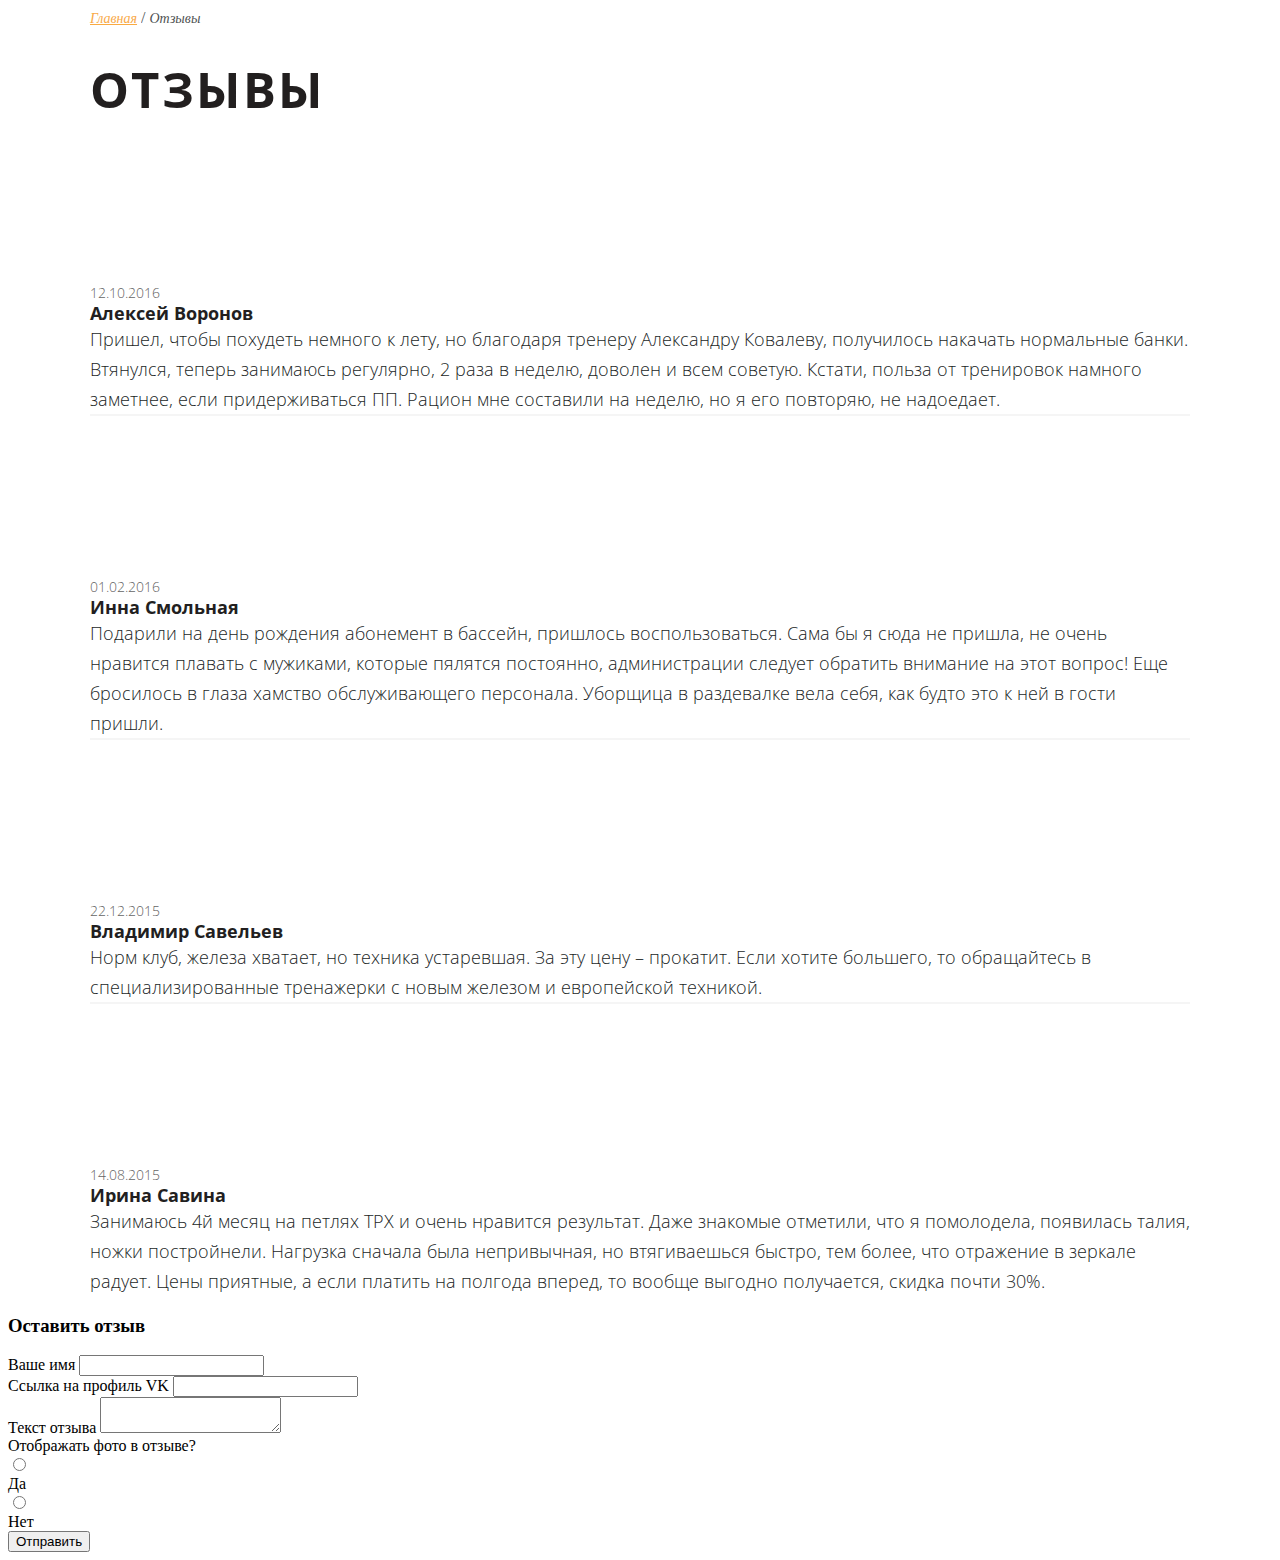
==== comments.html @ 6fe9c0ff "form" ====
<!DOCTYPE html>
<html lang="ru-RU">
<head>
    <meta charset="UTF-8">
    <title>Отзывы</title>
    <link href="https://fonts.googleapis.com/css?family=Open+Sans:300,400,700&amp;subset=cyrillic" rel="stylesheet">
    <link href="https://fonts.googleapis.com/css?family=Roboto:300,700&amp;subset=cyrillic-ext" rel="stylesheet">
    <link rel="stylesheet" href="css/comments.css">
</head>
<body>
    <div class="main_content">
        <div class="container">
            <div class="breadcrumbs">
                <ul class="breadcrumbs__list">
                    <li class="breadcrumbs__item">
                        <a href="index.html" class="breadcrumbs__item-link">Главная</a>
                    </li>
                    <li class="breadcrumbs__item">
                        <a href="#" class="breadcrumbs__item-link breadcrumbs__item-link_active">Отзывы</a>
                    </li>
                </ul>
            </div>
        </div>
        <div class="reviews"> 
            <div class="container">
                <div class="reviews__title">Отзывы</div>
                <ul class="reviews__list">
                    <li class="reviews__item">
                        <div class="reviews__avatar reviews__avatar_hanmen"></div>
                        <div class="reviews__text">
                            <div class="reviews__data">12.10.2016</div>
                            <div class="reviews_name">Алексей Воронов</div>
                            <div class="reviews__content">Пришел, чтобы похудеть немного к лету, но благодаря тренеру
                            Александру Ковалеву, получилось накачать нормальные банки. Втянулся, теперь занимаюсь регулярно,
                            2 раза в неделю, доволен и всем советую. Кстати, польза от тренировок намного заметнее, если
                            придерживаться ПП. Рацион мне составили на неделю, но я его повторяю, не надоедает.</div>
                        </div>
                    </li>
                    <li class="reviews__item">
                        <div class="reviews__avatar reviews__avatar_hanwomen"></div>
                        <div class="reviews__text">
                            <div class="reviews__data">01.02.2016</div>
                            <div class="reviews_name">Инна Смольная</div>
                            <div class="reviews__content">Подарили на день рождения абонемент в бассейн, пришлось воспользоваться. 
                                Сама бы я сюда не пришла, не очень нравится плавать с мужиками, которые пялятся постоянно, администрации 
                                следует обратить внимание на этот вопрос! Еще бросилось в глаза хамство обслуживающего персонала. 
                                Уборщица в раздевалке вела себя, как будто это к ней в гости пришли.</div>
                        </div>
                    </li>
                    <li class="reviews__item">
                        <div class="reviews__avatar reviews__avatar_smart"></div>
                        <div class="reviews__text">
                            <div class="reviews__data">22.12.2015</div>
                            <div class="reviews_name">Владимир Савельев</div>
                            <div class="reviews__content">Норм клуб, железа хватает, но техника устаревшая. За эту цену – прокатит. 
                                Если хотите большего, то обращайтесь в специализированные тренажерки с новым железом и европейской 
                                техникой.</div>
                        </div>
                    </li>
                    <li class="reviews__item">
                        <div class="reviews__avatar reviews__avatar_scott"></div>
                        <div class="reviews__text">
                            <div class="reviews__data">14.08.2015</div>
                            <div class="reviews_name">Ирина Савина</div>
                            <div class="reviews__content">Занимаюсь 4й месяц на петлях ТРХ и очень нравится результат. Даже знакомые 
                                отметили, что я помолодела, появилась талия, ножки постройнели. Нагрузка сначала была непривычная, но 
                                втягиваешься быстро, тем более, что отражение в зеркале радует. Цены приятные, а если платить на полгода 
                                вперед, то вообще выгодно получается, скидка почти 30%. </div>
                        </div>
                    </li>
                </ul>
            </div>
        </div>
        <!-- Оставить отзыв -->
        <form action="">
            <div class="form">
                <div class="form__inner">
                    <h3 class="form__title">Оставить отзыв</h3>
                    <div class="form__content">
                        <div class="form__row">
                            <div class="form__input-element">
                                <label class="form__fields-title">Ваше имя</label>
                                <input type="text" class="form__input">  
                            </div>
                            <div class="form__input-element">
                                <label class="form__fields-title">Ссылка на профиль VK</label>
                                <input type="text" class="form__input">  
                            </div>
                        </div>
                        <div class="form__row">
                            <label class="form__fields-title">Текст отзыва</label>
                            <textarea name="" class="form__big-text"></textarea>
                        </div>
                        <div class="form__row">
                            <div class="form__controls">
                                <div class="form__controls_title">Отображать фото в отзыве?</div>
                                <div class="form__controls-btns">
                                    <div class="form__controls-trigger">
                                        <input type="radio" name="photo" class="form__radio">
                                        <div class="form__trigger-title">Да</div>
                                    </div>
                                    <div class="form__controls-trigger">
                                        <input type="radio" name="photo" class="form__radio">
                                        <div class="form__trigger-title">Нет</div>
                                    </div>
                                </div>
                            </div>
                            <div class="form__send-btns">
                                <button class="form__send" type="submit">Отправить</button>
                            </div>
                        </div>
                    </div>
                </div>
            </div>

        </form>
    </div>
</body>
</html>
---- css/comments.css ----
ul {
    margin: 0;
    padding: 0;
    list-style: none;
}

.container {
    width: 1100px;
    margin: 0 auto;
}

.breadcrumbs {
    margin-bottom: 28px;
}

.breadcrumbs__item {
    display: inline-block;
    vertical-align: middle;
}

.breadcrumbs__item:after {
    content: "/";
    display: inline-block;
    color: #221f1f;
    opacity: .8;
  }

.breadcrumbs__item:last-child:after {
    display: none;
}

.breadcrumbs__item-link {
    opacity: 0.8;
    color: #f89513;
    font-family: "Open Sans Light";
    font-size: 14px;
    font-weight: 300;
    font-style: italic;
    line-height: 18px;
    text-decoration: underline;
}

.breadcrumbs__item-link_active {
    color: #221f1f;
    text-decoration: none;
}

.reviews__title {
    color: #221f1f;
    font-family: "Open Sans";
    font-size: 49px;
    font-weight: 700;
    text-transform: uppercase;
    letter-spacing: 2.45px;
}

.reviews__text {
    color: #221f1f;
    font-family: "Open Sans";
    font-size: 18px;
    font-weight: 300;
}

.reviews__data {
    color: #656464;
    font-size: 14px;
    font-weight: 300;
    line-height: 21px;
}

.reviews_name {
    font-weight: 700;
    line-height: 21px;
}

.reviews__content {
    font-weight: 300;
    line-height: 30px;
}

.reviews__item {
    border-bottom: 2px solid #f5f5f5;

}

.reviews__item:last-child {
    border-bottom: none;
}

.reviews__avatar {
    width: 160px;
    height: 160px;
    background-color: #f5f5f5;
    border-radius: 50%;
}

.reviews__avatar_hanmen {
    background: url('../img/icons/bbqf8j1xb6u-han-vi-ph-m-th.png') center center no-repeat;
}

.reviews__avatar_hanwomen {
    background: url('../img/icons/k6uxppff8rs-han-vi-ph-m-th.png') center center no-repeat;
}

.reviews__avatar_smart {
    background: url('../img/icons/vector-smart-object.png') center center no-repeat;
}

.reviews__avatar_scott {
    background: url('../img/icons/kblifrq1jkg-scott-webb.png') center center no-repeat;
}
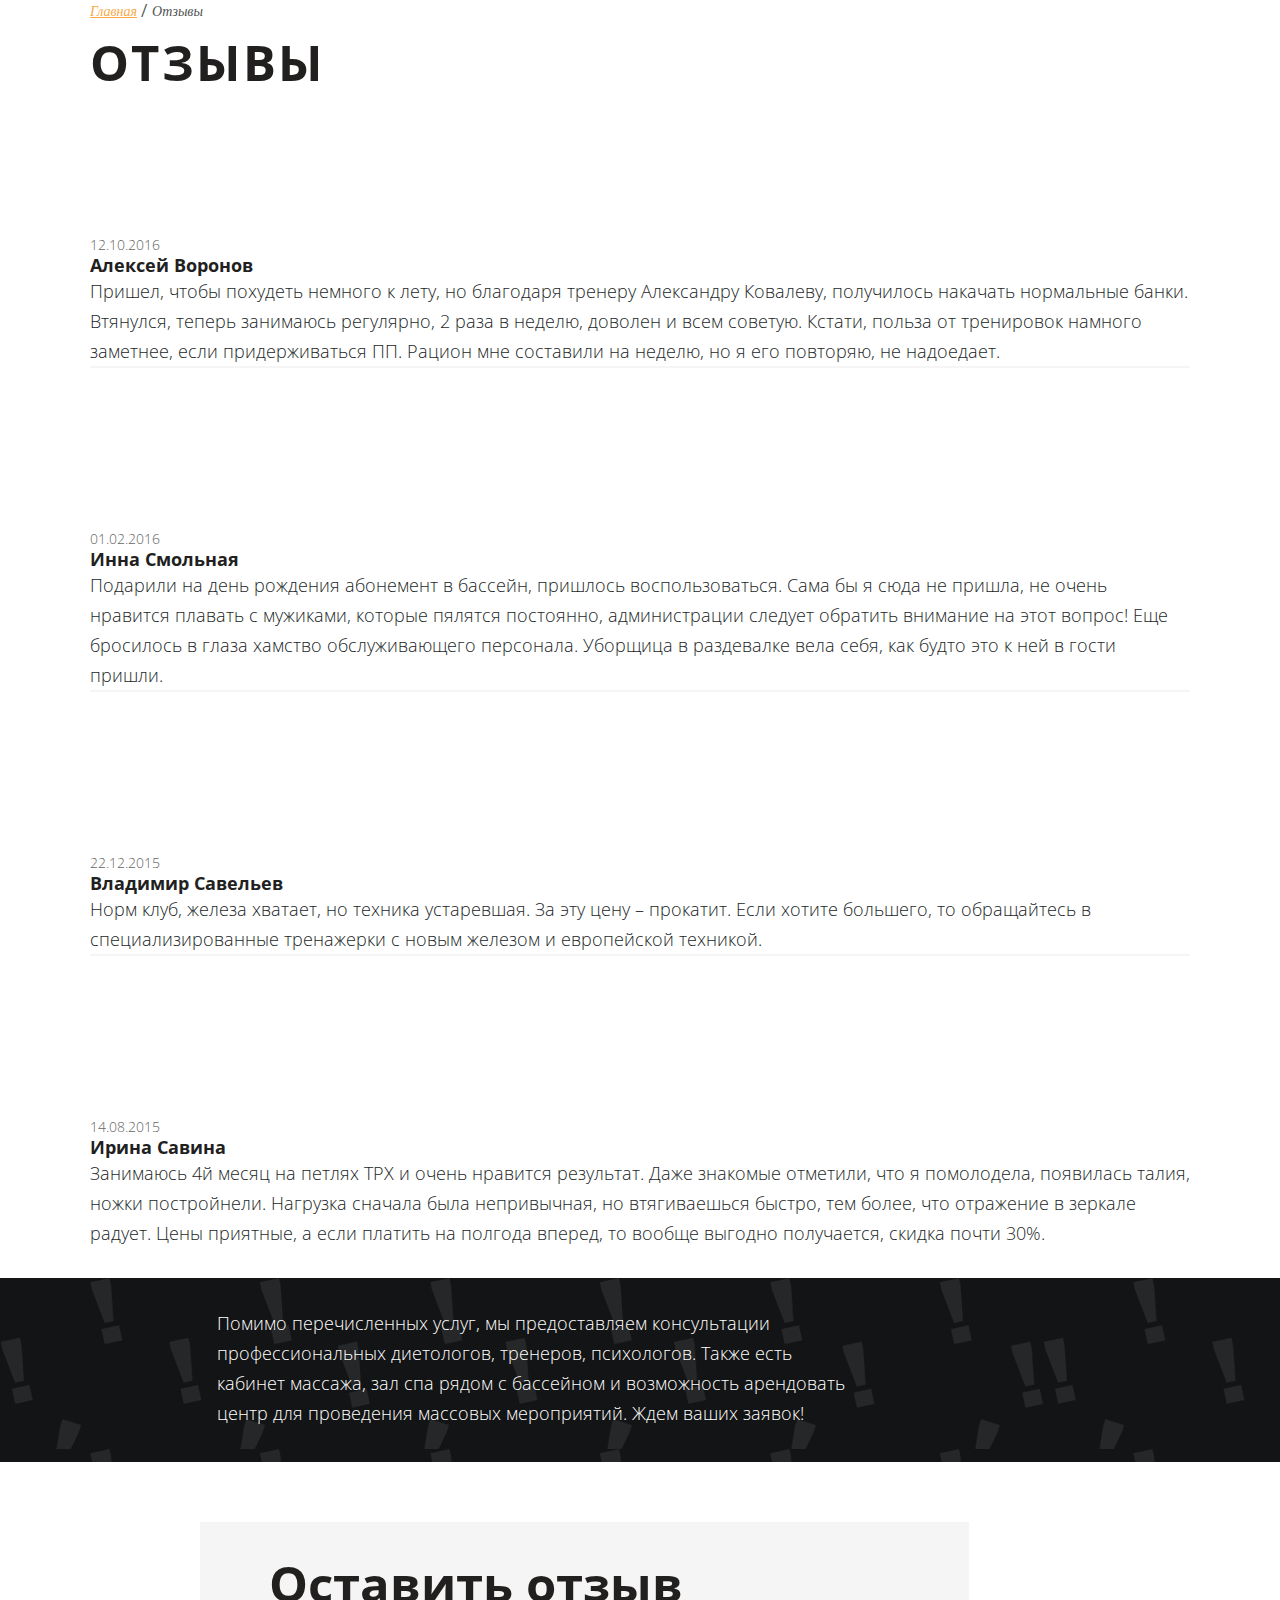
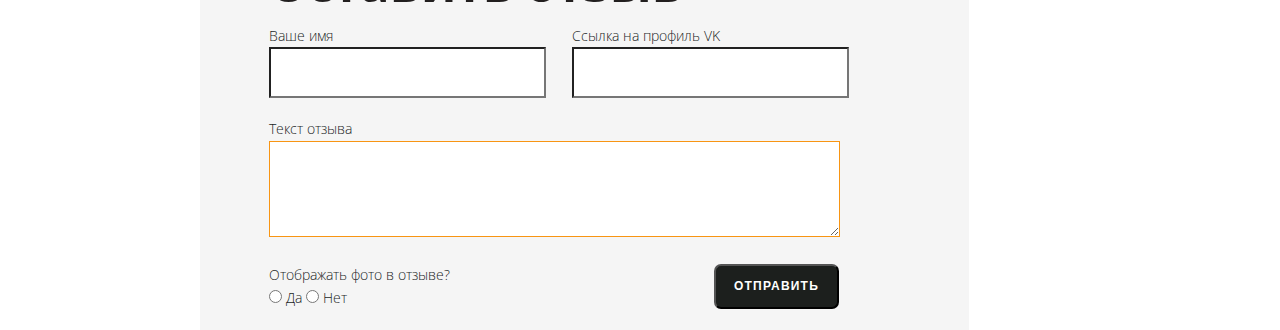
==== commit fd119741: "layout" ====
--- a/comments.html
+++ b/comments.html
@@ -5,12 +5,12 @@
     <title>Отзывы</title>
     <link href="https://fonts.googleapis.com/css?family=Open+Sans:300,400,700&amp;subset=cyrillic" rel="stylesheet">
     <link href="https://fonts.googleapis.com/css?family=Roboto:300,700&amp;subset=cyrillic-ext" rel="stylesheet">
-    <link rel="stylesheet" href="css/comments.css">
+    <link rel="stylesheet" href="css/main.css">
 </head>
 <body>
-    <div class="main_content">
+    <main class="main_content">
         <div class="container">
-            <div class="breadcrumbs">
+            <nav class="breadcrumbs">
                 <ul class="breadcrumbs__list">
                     <li class="breadcrumbs__item">
                         <a href="index.html" class="breadcrumbs__item-link">Главная</a>
@@ -19,9 +19,9 @@
                         <a href="#" class="breadcrumbs__item-link breadcrumbs__item-link_active">Отзывы</a>
                     </li>
                 </ul>
-            </div>
+            </nav>
         </div>
-        <div class="reviews"> 
+        <section class="reviews"> 
             <div class="container">
                 <div class="reviews__title">Отзывы</div>
                 <ul class="reviews__list">
@@ -70,7 +70,17 @@
                     </li>
                 </ul>
             </div>
-        </div>
+        </section>
+
+        
+             <div class="recommendations">
+                 <h5 class="recommendations__text">Помимо перечисленных услуг, мы предоставляем консультации профессиональных диетологов, тренеров, психологов.
+                        Также есть кабинет массажа, зал спа рядом с бассейном и возможность арендовать центр для проведения массовых мероприятий. 
+                        <span>Ждем ваших заявок!</span></h5>
+             </div>
+
+
+
         <!-- Оставить отзыв -->
         <form action="">
             <div class="form">
@@ -78,11 +88,11 @@
                     <h3 class="form__title">Оставить отзыв</h3>
                     <div class="form__content">
                         <div class="form__row">
-                            <div class="form__input-element">
+                            <div class="form__input-element form__input-name">
                                 <label class="form__fields-title">Ваше имя</label>
                                 <input type="text" class="form__input">  
                             </div>
-                            <div class="form__input-element">
+                            <div class="form__input-element form__input-vk">
                                 <label class="form__fields-title">Ссылка на профиль VK</label>
                                 <input type="text" class="form__input">  
                             </div>
@@ -105,15 +115,16 @@
                                     </div>
                                 </div>
                             </div>
-                            <div class="form__send-btns">
-                                <button class="form__send" type="submit">Отправить</button>
+                            <div class="form__controls">
+                                <div class="form__send-btns">
+                                    <button class="form__send" type="submit">Отправить</button>
+                                </div>
                             </div>
                         </div>
                     </div>
                 </div>
             </div>
-
         </form>
-    </div>
+    </main>
 </body>
 </html>--- a/css/main.css
+++ b/css/main.css
@@ -0,0 +1,19 @@
+@import url('../css/layout/normalize.css');
+@import url('../css/layout/base.css');
+@import url('../css/layout/fonts.css');
+@import url('../css/blocks/header.css');
+@import url('../css/blocks/nav.css');
+@import url('../css/blocks/logo.css');
+@import url('../css/blocks/contacs.css');
+@import url('../css/blocks/banner.css');
+@import url('../css/blocks/main-content.css');
+@import url('../css/blocks/news.css');
+@import url('../css/blocks/pagination.css');
+@import url('../css/blocks/footer.css');
+@import url('../css/blocks/author.css');
+@import url('../css/blocks/social.css');
+
+@import url('../css/blocks/reviews.css');
+@import url('../css/blocks/breadcrumbs.css');
+@import url('../css/blocks/recommendations.css');
+@import url('../css/blocks/form.css');